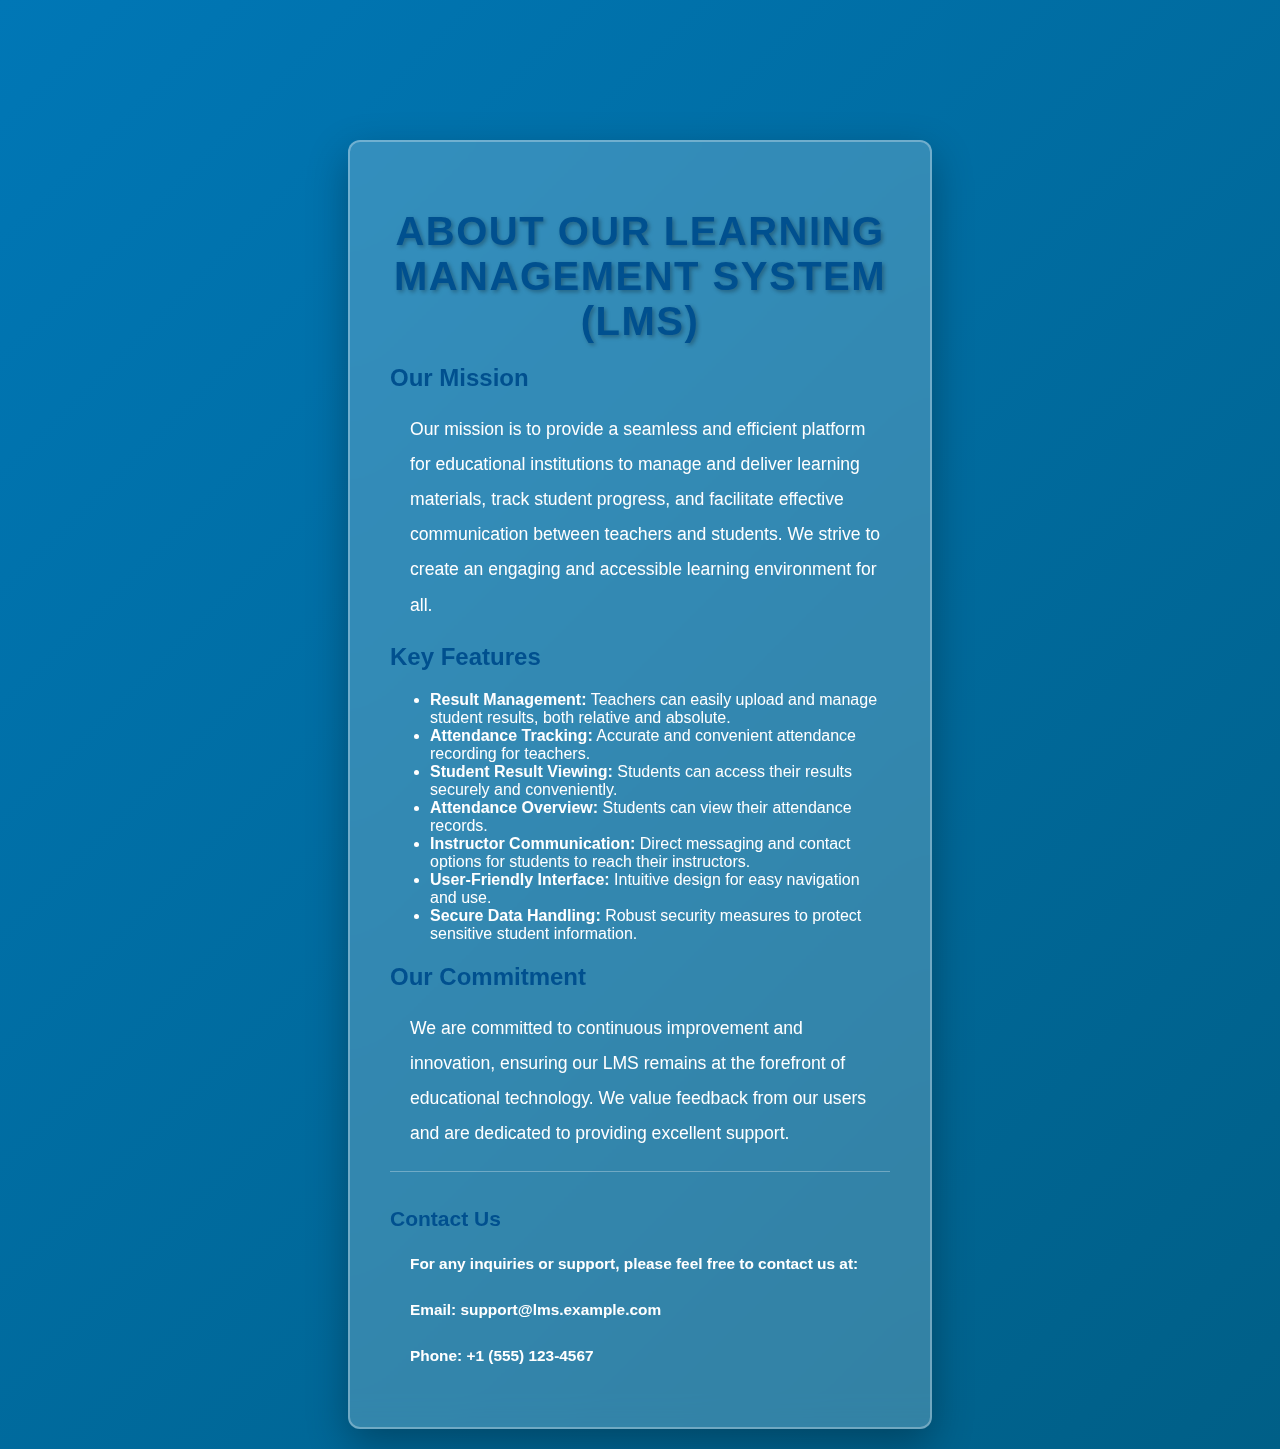
==== About.HTML @ 06f1343a "Add About Page with mission statement, key features, and contact information; enhance CSS for improv" ====
<!DOCTYPE html>
<html lang="en">
<head>
    <meta charset="UTF-8">
    <meta name="viewport" content="width=device-width, initial-scale=1.0">
    <title>About Our LMS</title>
    <link rel="stylesheet" href="About.CSS">
</head>
<body>

    <div class="about-container">
        <h1>About Our Learning Management System (LMS)</h1>

        <section class="section">
            <h2>Our Mission</h2>
            <p>Our mission is to provide a seamless and efficient platform for educational institutions to manage and deliver learning materials, track student progress, and facilitate effective communication between teachers and students. We strive to create an engaging and accessible learning environment for all.</p>
        </section>

        <section class="section">
            <h2>Key Features</h2>
            <ul>
                <li><strong>Result Management:</strong> Teachers can easily upload and manage student results, both relative and absolute.</li>
                <li><strong>Attendance Tracking:</strong> Accurate and convenient attendance recording for teachers.</li>
                <li><strong>Student Result Viewing:</strong> Students can access their results securely and conveniently.</li>
                <li><strong>Attendance Overview:</strong> Students can view their attendance records.</li>
                <li><strong>Instructor Communication:</strong> Direct messaging and contact options for students to reach their instructors.</li>
                <li><strong>User-Friendly Interface:</strong> Intuitive design for easy navigation and use.</li>
                <li><strong>Secure Data Handling:</strong> Robust security measures to protect sensitive student information.</li>
            </ul>
        </section>

        <section class="section">
            <h2>Our Commitment</h2>
            <p>We are committed to continuous improvement and innovation, ensuring our LMS remains at the forefront of educational technology. We value feedback from our users and are dedicated to providing excellent support.</p>
        </section>

        <section class="contact-info">
          <h2>Contact Us</h2>
          <p>For any inquiries or support, please feel free to contact us at:</p>
          <p>Email: support@lms.example.com</p>
          <p>Phone: +1 (555) 123-4567</p>
        </section>

    </div>

</body>
</html>
---- About.CSS ----
body {
    font-family: 'Poppins', sans-serif;
    background: linear-gradient(135deg, #0077b6, #005f87);
    display: flex;
    justify-content: center;
    align-items: center;
    min-height: 100vh;
    margin: 0;
    color: white;
    flex-direction: column;
    padding: 20px;
    box-sizing: border-box;
}

/* Navigation Bar */
.top-nav {
    background-color: rgba(0, 70, 110, 0.9);
    padding: 15px 0;
    text-align: center;
    width: 100%;
    position: fixed;
    top: 0;
    z-index: 100;
    display: flex;
    justify-content: center;
    gap: 15px;
    flex-wrap: wrap;
    box-shadow: 0 4px 8px rgba(0, 0, 0, 0.2);
}

.top-nav button {
    background: linear-gradient(to right, #1e90ff, #005f87);
    color: white;
    padding: 12px 24px;
    border: none;
    border-radius: 8px;
    cursor: pointer;
    font-size: 16px;
    font-weight: bold;
    transition: 0.3s ease-in-out;
}

.top-nav button:hover {
    background: linear-gradient(to right, #005f87, #003f5c);
    transform: scale(1.05);
}

/* About Container */
.about-container {
    max-width: 500px;
    background: rgba(255, 255, 255, 0.2);
    backdrop-filter: blur(15px);
    padding: 40px;
    border-radius: 12px;
    box-shadow: 0px 15px 40px rgba(0, 0, 0, 0.3);
    text-align: left;
    margin-top: 120px;
    animation: fadeIn 0.8s ease-in-out;
    border: 2px solid rgba(255, 255, 255, 0.3);
}

.about-container h1 {
    color: #00508f;
    font-size: 2.5em;
    margin-bottom: 15px;
    text-transform: uppercase;
    letter-spacing: 1.5px;
    font-weight: bold;
    text-shadow: 2px 2px 4px rgba(0, 0, 0, 0.3);
    text-align: center;
}

.about-container h2, .about-container h3 {
    color: #00508f;
    font-size: 1.5em;
    font-weight: bold;
    margin-top: 20px;
}

.about-container .subheading {
    color: black;
    font-size: 1.3em;
    font-weight: bold;
    margin-top: 15px;
}

.about-container p {
    text-align: left;
    line-height: 2;
    color: white;
    font-size: 1.1em;
    font-style: normal;
    margin-left: 20px;
}

.about-container p.result-management {
    color: black;
    font-weight: bold;
}

.about-container .contact-info {
    margin-top: 20px;
    font-size: 14px;
    color: #e0f7fa;
    border-top: 1px solid rgba(255, 255, 255, 0.3);
    padding-top: 15px;
    text-align: left;
    font-weight: bold;
}

@keyframes fadeIn {
    from {
        opacity: 0;
        transform: translateY(-12px);
    }
    to {
        opacity: 1;
        transform: translateY(0);
    }
}
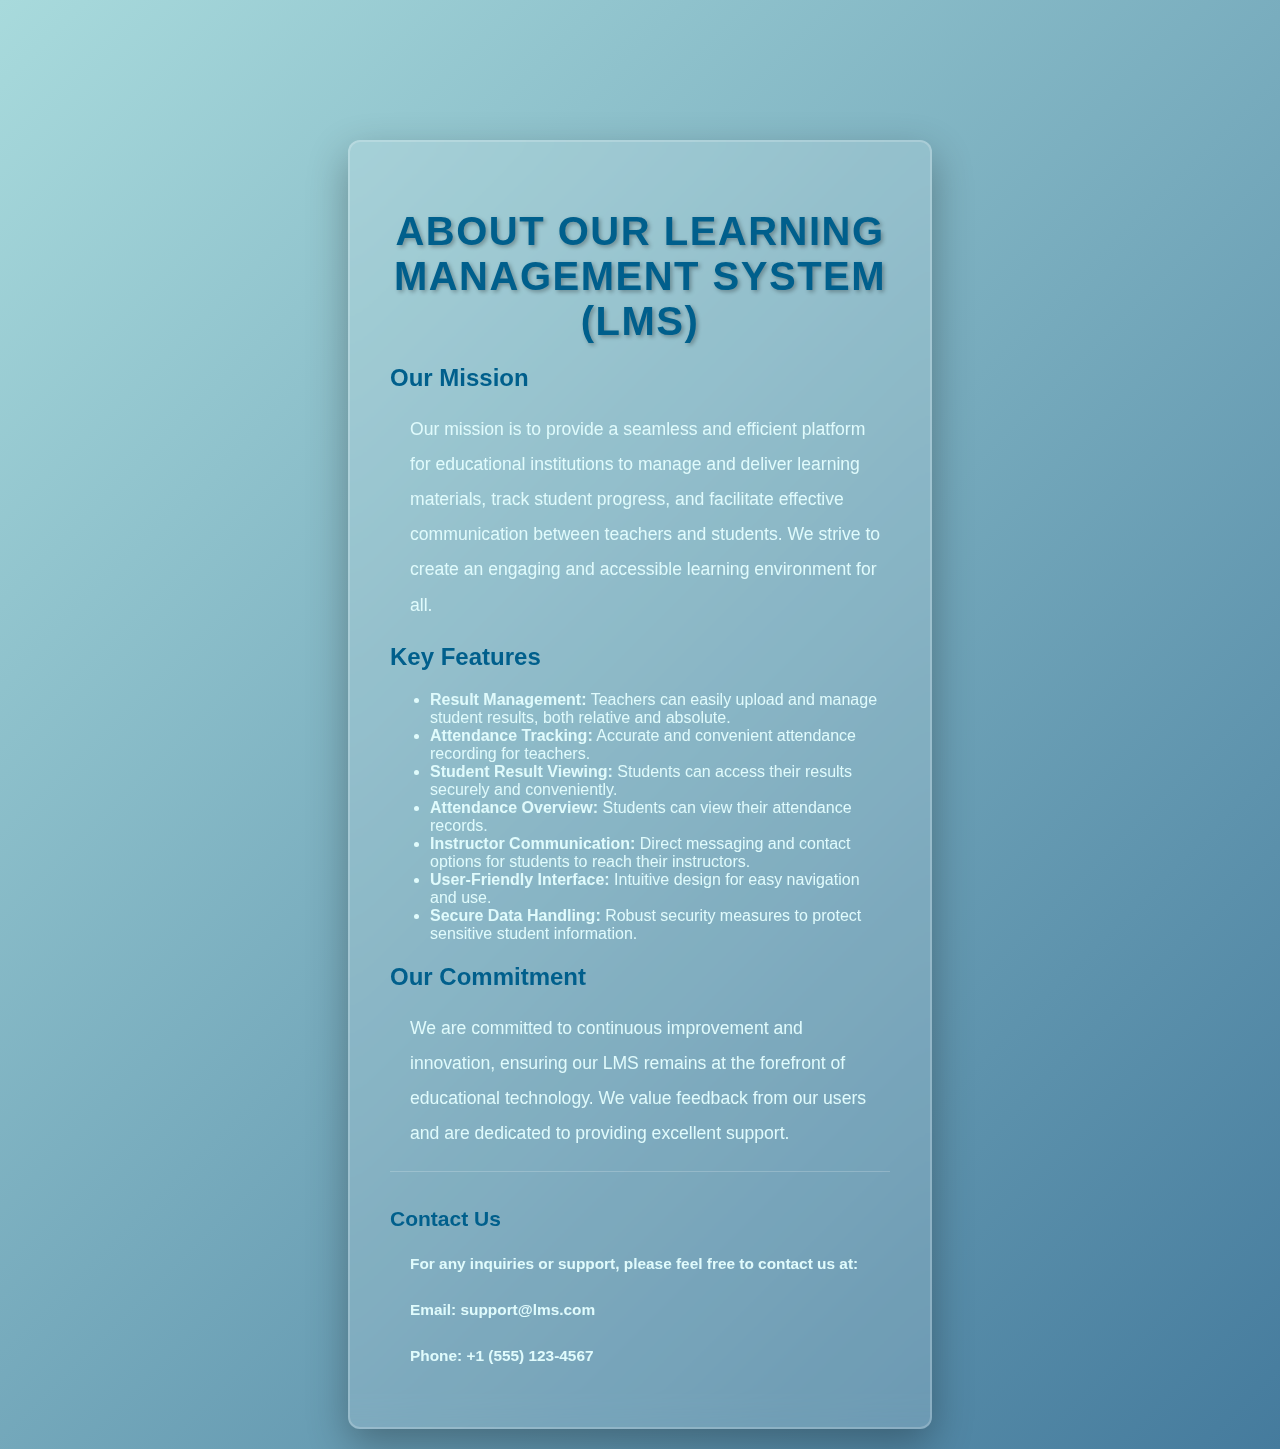
==== commit cba678bd: "Enhance About page styling and add Support page with contact information" ====
--- a/About.HTML
+++ b/About.HTML
@@ -1,11 +1,13 @@
 <!DOCTYPE html>
 <html lang="en">
+
 <head>
     <meta charset="UTF-8">
     <meta name="viewport" content="width=device-width, initial-scale=1.0">
     <title>About Our LMS</title>
     <link rel="stylesheet" href="About.CSS">
 </head>
+
 <body>
 
     <div class="about-container">
@@ -13,35 +15,45 @@
 
         <section class="section">
             <h2>Our Mission</h2>
-            <p>Our mission is to provide a seamless and efficient platform for educational institutions to manage and deliver learning materials, track student progress, and facilitate effective communication between teachers and students. We strive to create an engaging and accessible learning environment for all.</p>
+            <p>Our mission is to provide a seamless and efficient platform for educational institutions to manage and
+                deliver learning materials, track student progress, and facilitate effective communication between
+                teachers and students. We strive to create an engaging and accessible learning environment for all.</p>
         </section>
 
         <section class="section">
             <h2>Key Features</h2>
             <ul>
-                <li><strong>Result Management:</strong> Teachers can easily upload and manage student results, both relative and absolute.</li>
-                <li><strong>Attendance Tracking:</strong> Accurate and convenient attendance recording for teachers.</li>
-                <li><strong>Student Result Viewing:</strong> Students can access their results securely and conveniently.</li>
+                <li><strong>Result Management:</strong> Teachers can easily upload and manage student results, both
+                    relative and absolute.</li>
+                <li><strong>Attendance Tracking:</strong> Accurate and convenient attendance recording for teachers.
+                </li>
+                <li><strong>Student Result Viewing:</strong> Students can access their results securely and
+                    conveniently.</li>
                 <li><strong>Attendance Overview:</strong> Students can view their attendance records.</li>
-                <li><strong>Instructor Communication:</strong> Direct messaging and contact options for students to reach their instructors.</li>
+                <li><strong>Instructor Communication:</strong> Direct messaging and contact options for students to
+                    reach their instructors.</li>
                 <li><strong>User-Friendly Interface:</strong> Intuitive design for easy navigation and use.</li>
-                <li><strong>Secure Data Handling:</strong> Robust security measures to protect sensitive student information.</li>
+                <li><strong>Secure Data Handling:</strong> Robust security measures to protect sensitive student
+                    information.</li>
             </ul>
         </section>
 
         <section class="section">
             <h2>Our Commitment</h2>
-            <p>We are committed to continuous improvement and innovation, ensuring our LMS remains at the forefront of educational technology. We value feedback from our users and are dedicated to providing excellent support.</p>
+            <p>We are committed to continuous improvement and innovation, ensuring our LMS remains at the forefront of
+                educational technology. We value feedback from our users and are dedicated to providing excellent
+                support.</p>
         </section>
 
         <section class="contact-info">
-          <h2>Contact Us</h2>
-          <p>For any inquiries or support, please feel free to contact us at:</p>
-          <p>Email: support@lms.example.com</p>
-          <p>Phone: +1 (555) 123-4567</p>
+            <h2>Contact Us</h2>
+            <p>For any inquiries or support, please feel free to contact us at:</p>
+            <p>Email: support@lms.com</p>
+            <p>Phone: +1 (555) 123-4567</p>
         </section>
 
     </div>
 
 </body>
+
 </html>--- a/About.CSS
+++ b/About.CSS
@@ -1,12 +1,12 @@
 body {
     font-family: 'Poppins', sans-serif;
-    background: linear-gradient(135deg, #0077b6, #005f87);
+    background: linear-gradient(135deg, #a8dadc, #457b9d); 
     display: flex;
     justify-content: center;
     align-items: center;
     min-height: 100vh;
     margin: 0;
-    color: white;
+    color: #e0fbfc; 
     flex-direction: column;
     padding: 20px;
     box-sizing: border-box;
@@ -14,7 +14,7 @@
 
 /* Navigation Bar */
 .top-nav {
-    background-color: rgba(0, 70, 110, 0.9);
+    background-color: rgba(69, 123, 157, 0.9); 
     padding: 15px 0;
     text-align: center;
     width: 100%;
@@ -29,7 +29,7 @@
 }
 
 .top-nav button {
-    background: linear-gradient(to right, #1e90ff, #005f87);
+    background: linear-gradient(to right, #8be9fd, #457b9d); 
     color: white;
     padding: 12px 24px;
     border: none;
@@ -41,26 +41,26 @@
 }
 
 .top-nav button:hover {
-    background: linear-gradient(to right, #005f87, #003f5c);
+    background: linear-gradient(to right, #457b9d, #3a5a75); /* Darker hover */
     transform: scale(1.05);
 }
 
 /* About Container */
 .about-container {
     max-width: 500px;
-    background: rgba(255, 255, 255, 0.2);
-    backdrop-filter: blur(15px);
+    background: rgba(255, 255, 255, 0.15); 
+    backdrop-filter: blur(15px); /* Blur effect */
     padding: 40px;
     border-radius: 12px;
     box-shadow: 0px 15px 40px rgba(0, 0, 0, 0.3);
     text-align: left;
     margin-top: 120px;
     animation: fadeIn 0.8s ease-in-out;
-    border: 2px solid rgba(255, 255, 255, 0.3);
+    border: 2px solid rgba(255, 255, 255, 0.2);
 }
 
 .about-container h1 {
-    color: #00508f;
+    color: #005f8c; 
     font-size: 2.5em;
     margin-bottom: 15px;
     text-transform: uppercase;
@@ -70,39 +70,28 @@
     text-align: center;
 }
 
-.about-container h2, .about-container h3 {
-    color: #00508f;
+.about-container h2,
+.about-container h3 {
+    color: #005f8c; 
     font-size: 1.5em;
     font-weight: bold;
     margin-top: 20px;
 }
 
-.about-container .subheading {
-    color: black;
-    font-size: 1.3em;
-    font-weight: bold;
-    margin-top: 15px;
-}
-
 .about-container p {
     text-align: left;
     line-height: 2;
-    color: white;
+    color: #e0fbfc; 
     font-size: 1.1em;
     font-style: normal;
     margin-left: 20px;
 }
 
-.about-container p.result-management {
-    color: black;
-    font-weight: bold;
-}
-
 .about-container .contact-info {
     margin-top: 20px;
     font-size: 14px;
-    color: #e0f7fa;
-    border-top: 1px solid rgba(255, 255, 255, 0.3);
+    color: #8be9fd; 
+    border-top: 1px solid rgba(255, 255, 255, 0.2);
     padding-top: 15px;
     text-align: left;
     font-weight: bold;
@@ -113,6 +102,7 @@
         opacity: 0;
         transform: translateY(-12px);
     }
+
     to {
         opacity: 1;
         transform: translateY(0);
